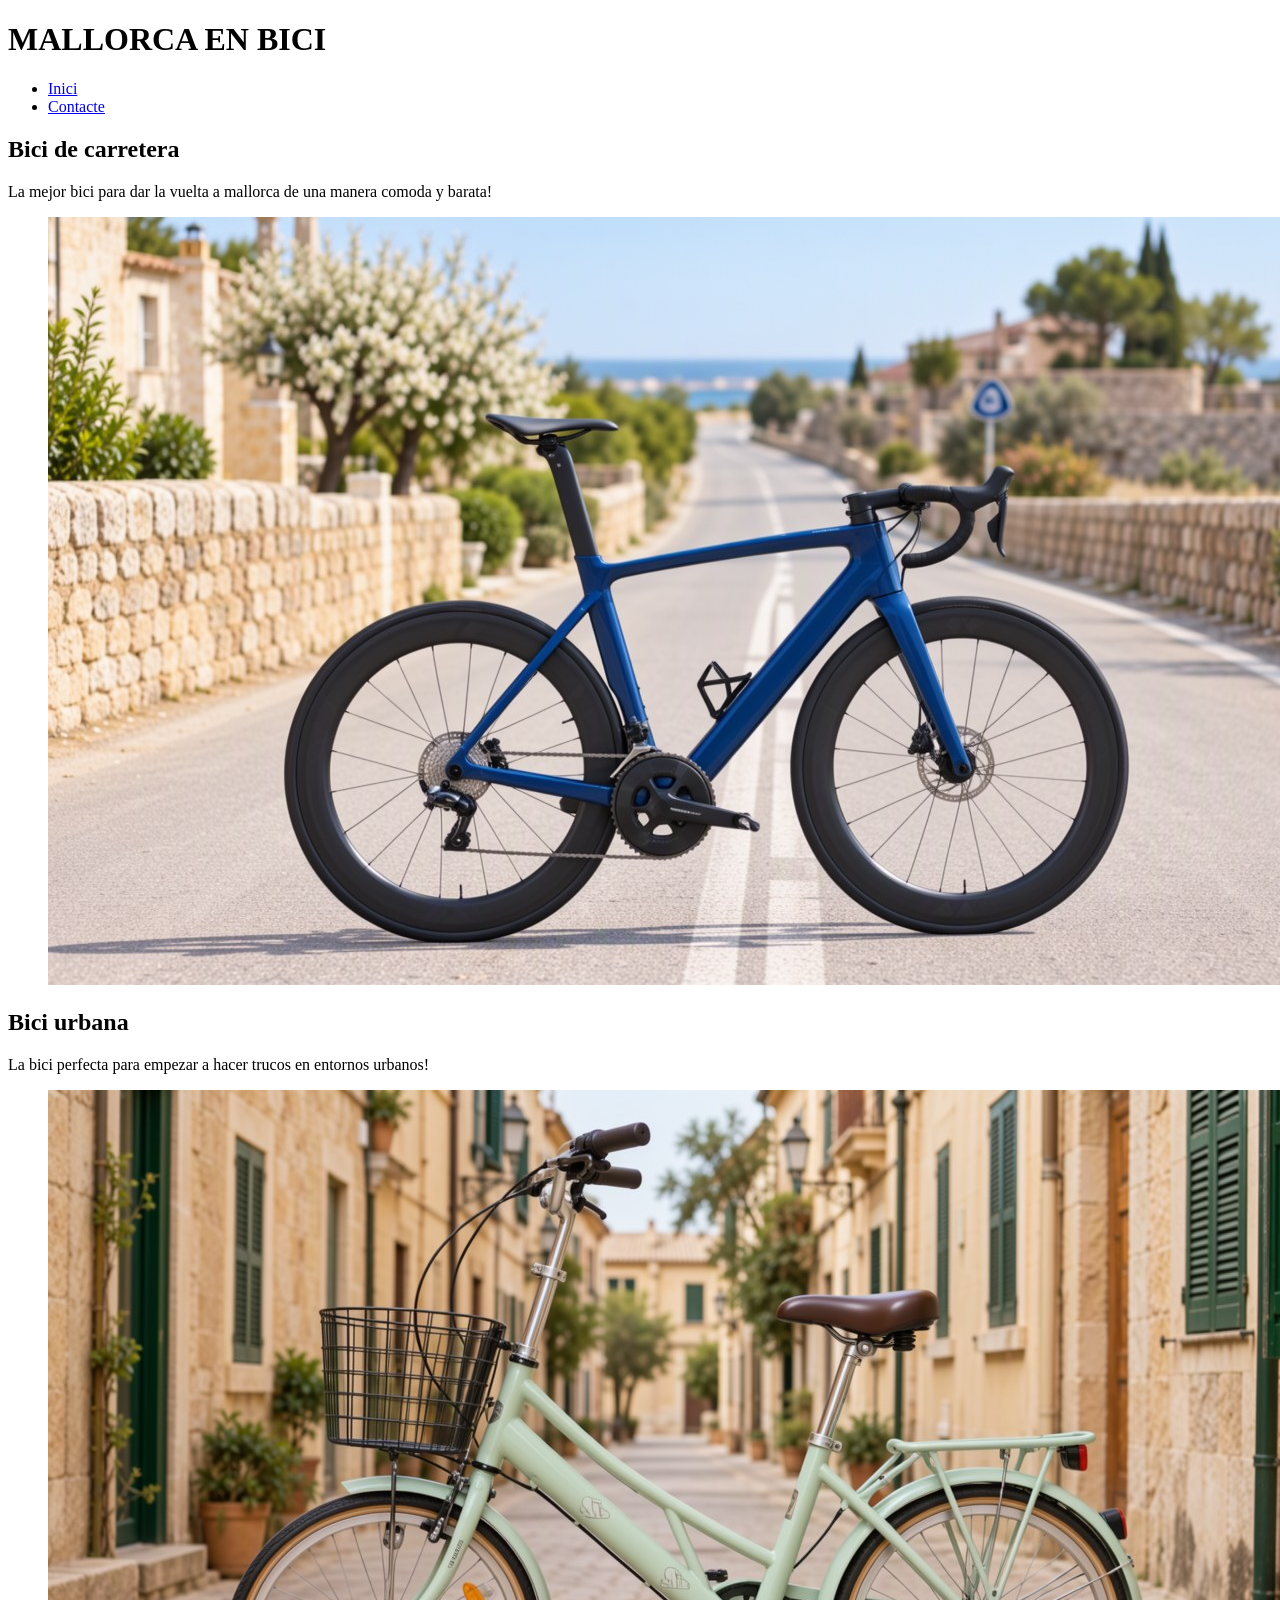
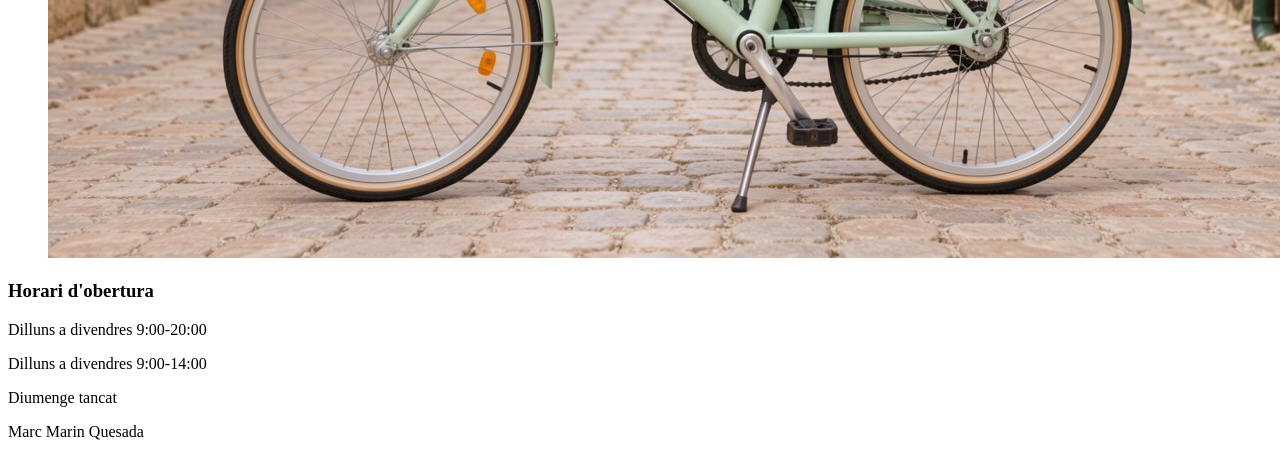
==== index.html @ d78eaabe "correccio ex1" ====
<!DOCTYPE html>
<html lang="en">

<head>
    <meta charset="UTF-8">
    <meta name="viewport" content="width=device-width, initial-scale=1.0">
    <title>MALLORCA EN BICI</title>
</head>
<header>
    <h1>MALLORCA EN BICI</h1>
    <nav>
        <ul>
            <li> <a href="index.html"> Inici </a></li>
            <li> <a href="contacte.html"> Contacte </a></li>
        </ul>
    </nav>
</header>

<body>
    <main>
        <h2>Bici de carretera</h2>
        <p>La mejor bici para dar la vuelta a mallorca de una manera comoda y barata!</p>
        <figure>
        <img src="img/carretera.jpg" alt="El nuevo modelo de bici que ha llegado a la ilsa">
        </figure>
        <h2>Bici urbana</h2>
        <p>La bici perfecta para empezar a hacer trucos en entornos urbanos!</p>
        <figure>
        <img src="img/urbana.jpg" alt="La Bici mas usada por los jovenes en las zonas urbanas">
        </figure>
    </main>

    <footer>
        <h3>Horari d'obertura</h3>
        <p>
            Dilluns a divendres 9:00-20:00
        </p>
        <p>
            Dilluns a divendres 9:00-14:00
        </p>
          <p>
           Diumenge tancat
        </p>
          <p>
            Marc Marin Quesada
        </p>
    </footer>
</body>

</html>
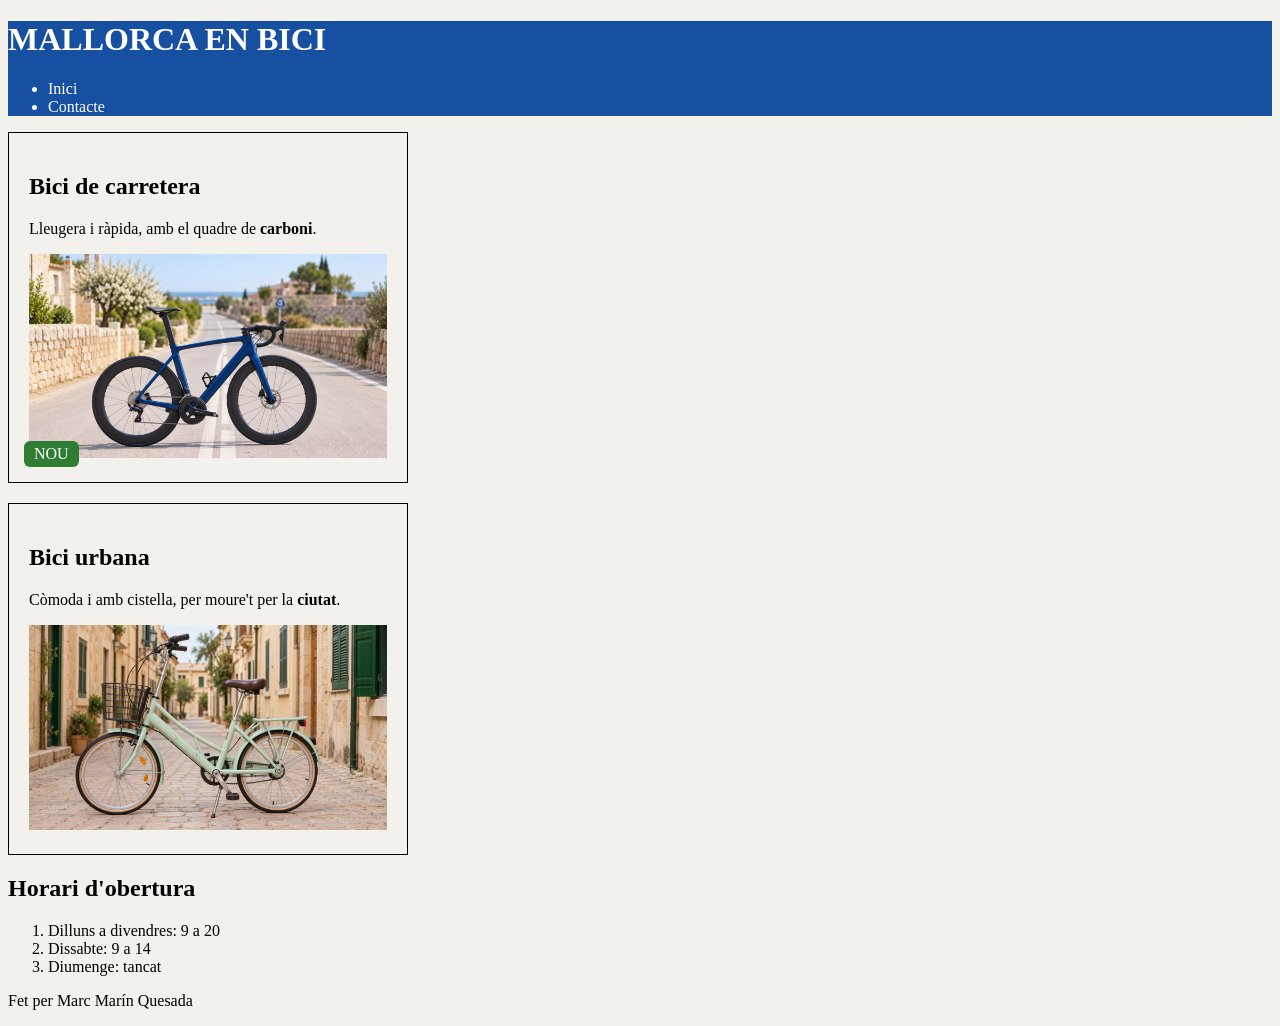
==== commit b2875cc0: "correccio final" ====
--- a/index.html
+++ b/index.html
@@ -4,6 +4,7 @@
 <head>
     <meta charset="UTF-8">
     <meta name="viewport" content="width=device-width, initial-scale=1.0">
+    <link rel="stylesheet" href="css/estils.css">
     <title>MALLORCA EN BICI</title>
 </head>
 <header>
@@ -16,35 +17,29 @@
     </nav>
 </header>
 
-<body>
-    <main>
+<main>
+    <article>
         <h2>Bici de carretera</h2>
-        <p>La mejor bici para dar la vuelta a mallorca de una manera comoda y barata!</p>
-        <figure>
-        <img src="img/carretera.jpg" alt="El nuevo modelo de bici que ha llegado a la ilsa">
-        </figure>
+        <p>Lleugera i ràpida, amb el quadre de <strong>carboni</strong>.</p>
+        <img src="img/carretera.jpg" alt="Bicicleta de carretera blava en una carretera de pagès">
+        <span class="nou">Nou</span>
+    </article>
+    <article>
         <h2>Bici urbana</h2>
-        <p>La bici perfecta para empezar a hacer trucos en entornos urbanos!</p>
-        <figure>
-        <img src="img/urbana.jpg" alt="La Bici mas usada por los jovenes en las zonas urbanas">
-        </figure>
-    </main>
+        <p>Còmoda i amb cistella, per moure't per la <strong>ciutat</strong>.</p>
+        <img src="img/urbana.jpg" alt="Bicicleta urbana verda en un carrer empedrat">
+    </article>
+</main>
 
-    <footer>
-        <h3>Horari d'obertura</h3>
-        <p>
-            Dilluns a divendres 9:00-20:00
-        </p>
-        <p>
-            Dilluns a divendres 9:00-14:00
-        </p>
-          <p>
-           Diumenge tancat
-        </p>
-          <p>
-            Marc Marin Quesada
-        </p>
-    </footer>
+<footer>
+<h2>Horari d'obertura</h2>
+<ol>
+<li>Dilluns a divendres: 9 a 20</li>
+<li>Dissabte: 9 a 14</li>
+<li>Diumenge: tancat</li>
+</ol>
+<p>Fet per Marc Marín Quesada</p>
+</footer>
 </body>
 
 </html>
--- a/css/estils.css
+++ b/css/estils.css
@@ -0,0 +1,55 @@
+html {
+box-sizing: border-box;
+font-size: 62.5%; /* 1rem = 10px */
+}
+*, *::before, *::after {
+box-sizing: inherit;
+}
+body { font-size: 1.6rem; } /* 16px */
+
+:root {
+--principal: #1750a1;
+--fons: #f3f1ec;
+}
+body { background-color: var(--fons); }
+header {
+background-color: var(--principal);
+color: white;
+}
+
+h1 { font-size: 3.2rem; } /* 32px */
+h2 { font-size: 2.4rem; } /* 24px */
+
+nav a {
+color: white;
+text-decoration: none;
+}
+
+article {
+width: 400px;
+padding: 20px;
+border: 1px solid black;
+margin-bottom: 20px;
+}
+
+article {
+/* ... el que ja hi havia ... */
+position: relative; /* el pare */
+}
+.nou {
+position: absolute; /* el fill */
+bottom: 15px;
+left: 15px;
+}
+
+.nou {
+padding: 4px 10px;
+background-color: #2e7d32;
+color: white;
+text-transform: uppercase;
+border-radius: 6px;
+}
+
+article img {
+width: 100%; /* tan ampla com el contingut de l'article */
+}
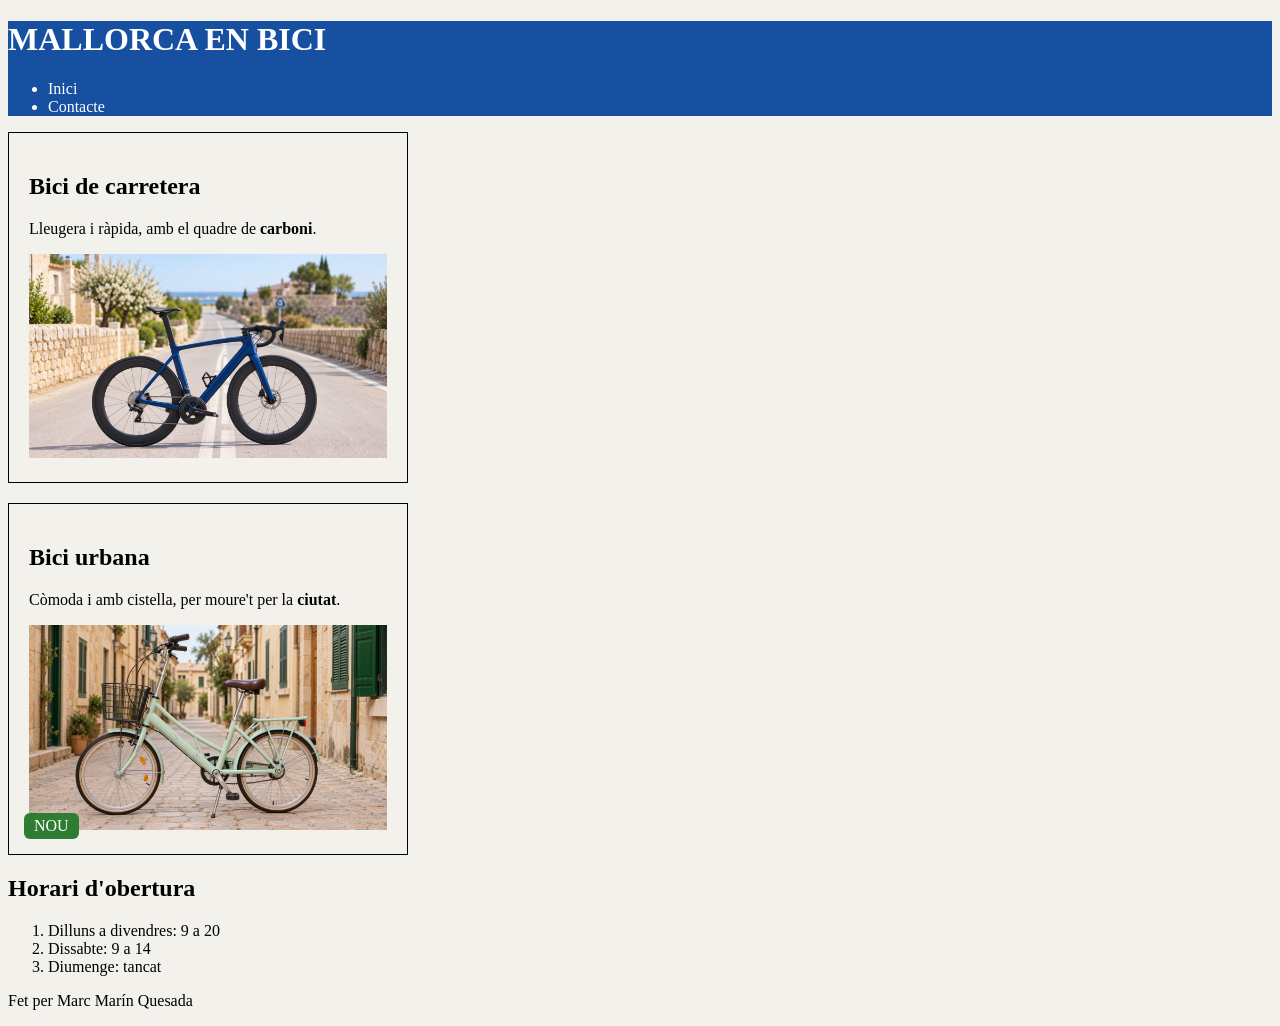
==== commit f4b4fcf5: "correccio final 2" ====
--- a/index.html
+++ b/index.html
@@ -22,12 +22,12 @@
         <h2>Bici de carretera</h2>
         <p>Lleugera i ràpida, amb el quadre de <strong>carboni</strong>.</p>
         <img src="img/carretera.jpg" alt="Bicicleta de carretera blava en una carretera de pagès">
-        <span class="nou">Nou</span>
     </article>
     <article>
         <h2>Bici urbana</h2>
         <p>Còmoda i amb cistella, per moure't per la <strong>ciutat</strong>.</p>
         <img src="img/urbana.jpg" alt="Bicicleta urbana verda en un carrer empedrat">
+        <span class="nou">Nou</span>
     </article>
 </main>
 
--- a/css/estils.css
+++ b/css/estils.css
@@ -33,11 +33,10 @@
 }
 
 article {
-/* ... el que ja hi havia ... */
-position: relative; /* el pare */
+position: relative; 
 }
 .nou {
-position: absolute; /* el fill */
+position: absolute; 
 bottom: 15px;
 left: 15px;
 }
